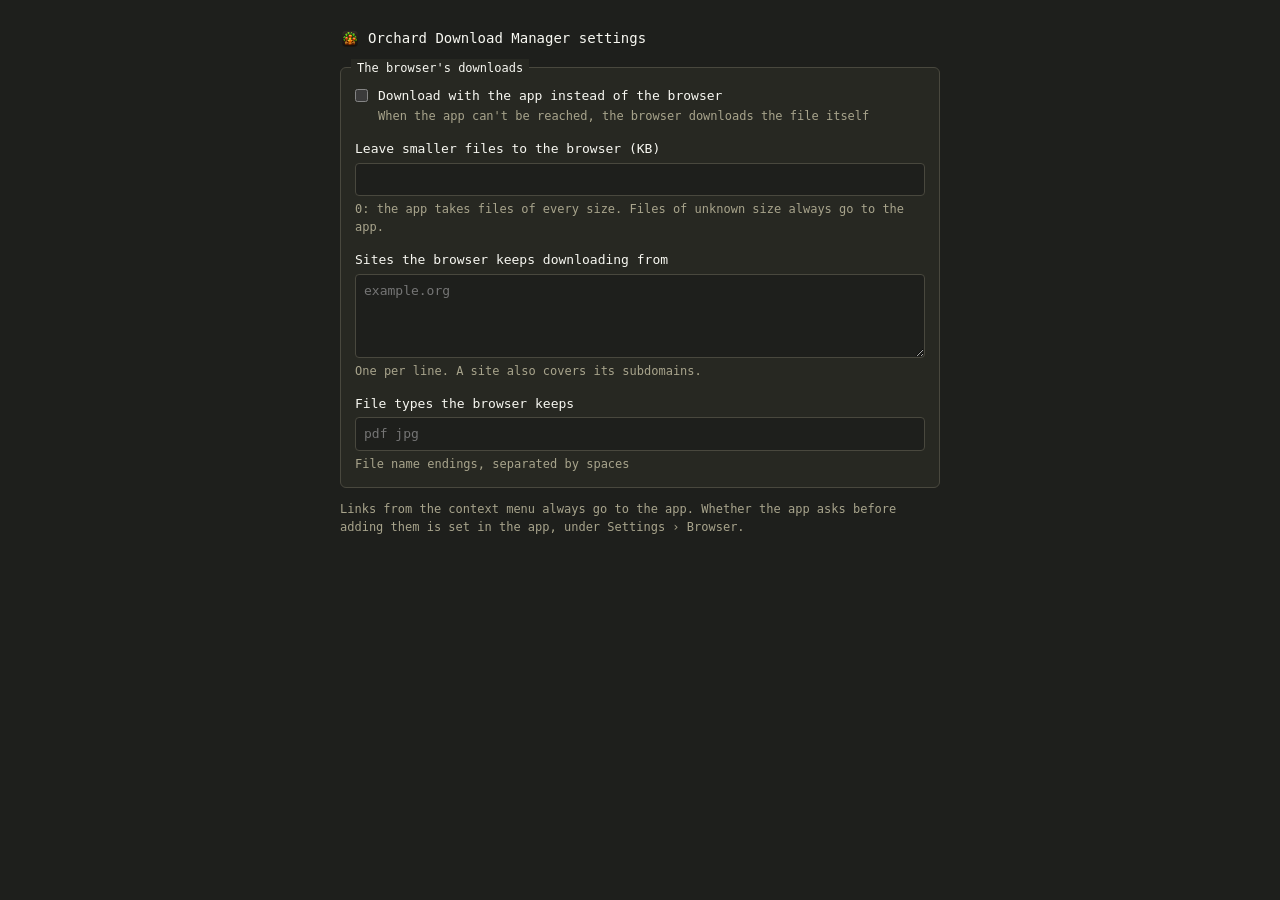
==== extension/chrome/options.html @ bb59dc22 "Chrome extension: take over downloads, context menu, popup and settings Manifest V3, plain JavaScrip" ====
<!doctype html>
<html lang="en">
<head>
<meta charset="utf-8">
<title>Orchard Download Manager settings</title>
<link rel="stylesheet" href="common/page.css">
<style>
  body { max-width: 640px; margin: 0 auto; padding: 28px 20px; }
  #saved { margin-left: 10px; }
</style>
<script src="options.js" type="module"></script>
</head>
<body>
  <h1><img src="icons/icon-32.png" alt="">Orchard Download Manager settings</h1>
  <div class="frame">
    <span class="chip">The browser's downloads</span>
    <label class="check"><input type="checkbox" id="takeOver"><span>Download with the app instead of the browser<br><span class="hint">When the app can't be reached, the browser downloads the file itself</span></span></label>
    <div class="field">
      <label for="minSizeKB">Leave smaller files to the browser (KB)</label>
      <input type="number" id="minSizeKB" min="0" step="1">
      <span class="hint">0: the app takes files of every size. Files of unknown size always go to the app.</span>
    </div>
    <div class="field">
      <label for="skipSites">Sites the browser keeps downloading from</label>
      <textarea id="skipSites" spellcheck="false" placeholder="example.org"></textarea>
      <span class="hint">One per line. A site also covers its subdomains.</span>
    </div>
    <div class="field">
      <label for="skipTypes">File types the browser keeps</label>
      <input type="text" id="skipTypes" spellcheck="false" placeholder="pdf jpg">
      <span class="hint">File name endings, separated by spaces</span>
    </div>
  </div>
  <p class="hint">Links from the context menu always go to the app. Whether the app asks before adding them is set in the app, under Settings › Browser. <span id="saved" class="ok" hidden>Saved</span></p>
</body>
</html>
---- extension/chrome/common/page.css ----
/* The popup and the settings page, in the Orchard apps' default colors. */
:root {
  --bg: #1e1f1c; --surface: #272822; --text: #f8f8f2; --mute: #a8a48c;
  --border: #49483e; --accent: #a6e22e; --key: #fd971f; --error: #f92672;
  --mono: ui-monospace, "JetBrains Mono", Menlo, Consolas, monospace;
  color-scheme: dark;
}
* { box-sizing: border-box; }
body { margin: 0; background: var(--bg); color: var(--text); font: 13px/1.5 var(--mono); }
a { color: var(--accent); }
h1 { font-size: 14px; font-weight: 500; margin: 0; display: flex; align-items: center; gap: 8px; }
h1 img { width: 20px; height: 20px; }
.frame { position: relative; border: 1px solid var(--border); border-radius: 6px; background: var(--surface); padding: 18px 14px 14px; margin-top: 18px; }
.frame > .chip { position: absolute; top: 0; left: 10px; transform: translateY(-50%); padding: 0 6px; background: var(--surface); font-size: 12px; }
.mute { color: var(--mute); }
.ok { color: var(--accent); }
.err { color: var(--error); }
label.check { display: flex; gap: 10px; align-items: flex-start; cursor: pointer; }
label.check input { accent-color: var(--key); margin: 3px 0 0; }
.field { display: grid; gap: 4px; margin-top: 14px; }
.field input, .field textarea { font: inherit; color: var(--text); background: var(--bg); border: 1px solid var(--border); border-radius: 4px; padding: 6px 8px; }
.field input:focus, .field textarea:focus, button:focus-visible { outline: 1px solid var(--accent); border-color: var(--accent); }
.field textarea { min-height: 84px; resize: vertical; }
.hint { color: var(--mute); font-size: 12px; }
button { font: inherit; color: var(--accent); background: transparent; border: 1px solid var(--accent); border-radius: 4px; padding: 4px 12px; cursor: pointer; }
button:hover { background: color-mix(in srgb, var(--accent) 14%, transparent); }
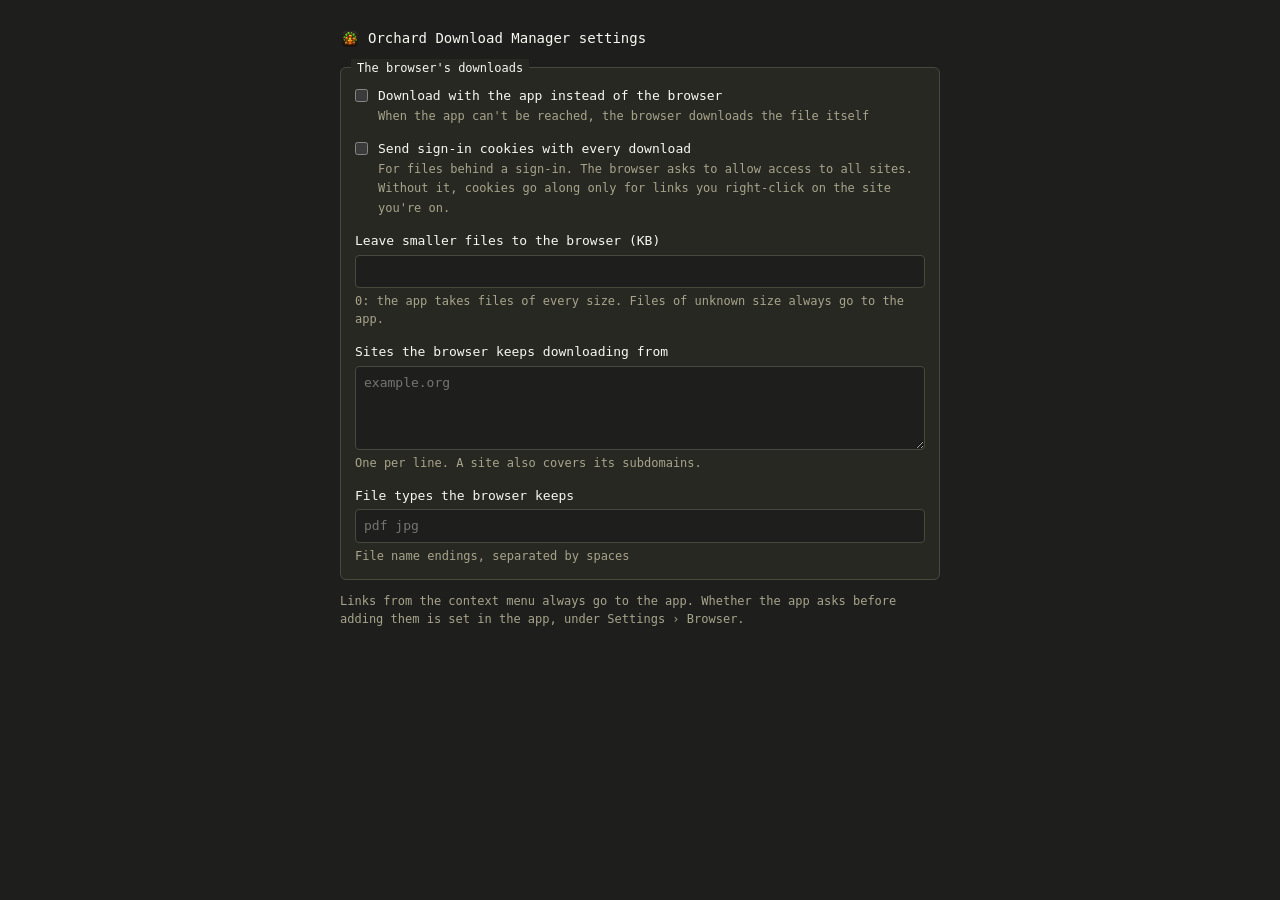
==== commit c589548c: "Extension: access to all sites only when asked for The store reviews broad host permissions closely." ====
--- a/extension/chrome/options.html
+++ b/extension/chrome/options.html
@@ -15,6 +15,7 @@
   <div class="frame">
     <span class="chip">The browser's downloads</span>
     <label class="check"><input type="checkbox" id="takeOver"><span>Download with the app instead of the browser<br><span class="hint">When the app can't be reached, the browser downloads the file itself</span></span></label>
+    <label class="check" style="margin-top:14px"><input type="checkbox" id="allSites"><span>Send sign-in cookies with every download<br><span class="hint">For files behind a sign-in. The browser asks to allow access to all sites. Without it, cookies go along only for links you right-click on the site you're on.</span></span></label>
     <div class="field">
       <label for="minSizeKB">Leave smaller files to the browser (KB)</label>
       <input type="number" id="minSizeKB" min="0" step="1">
